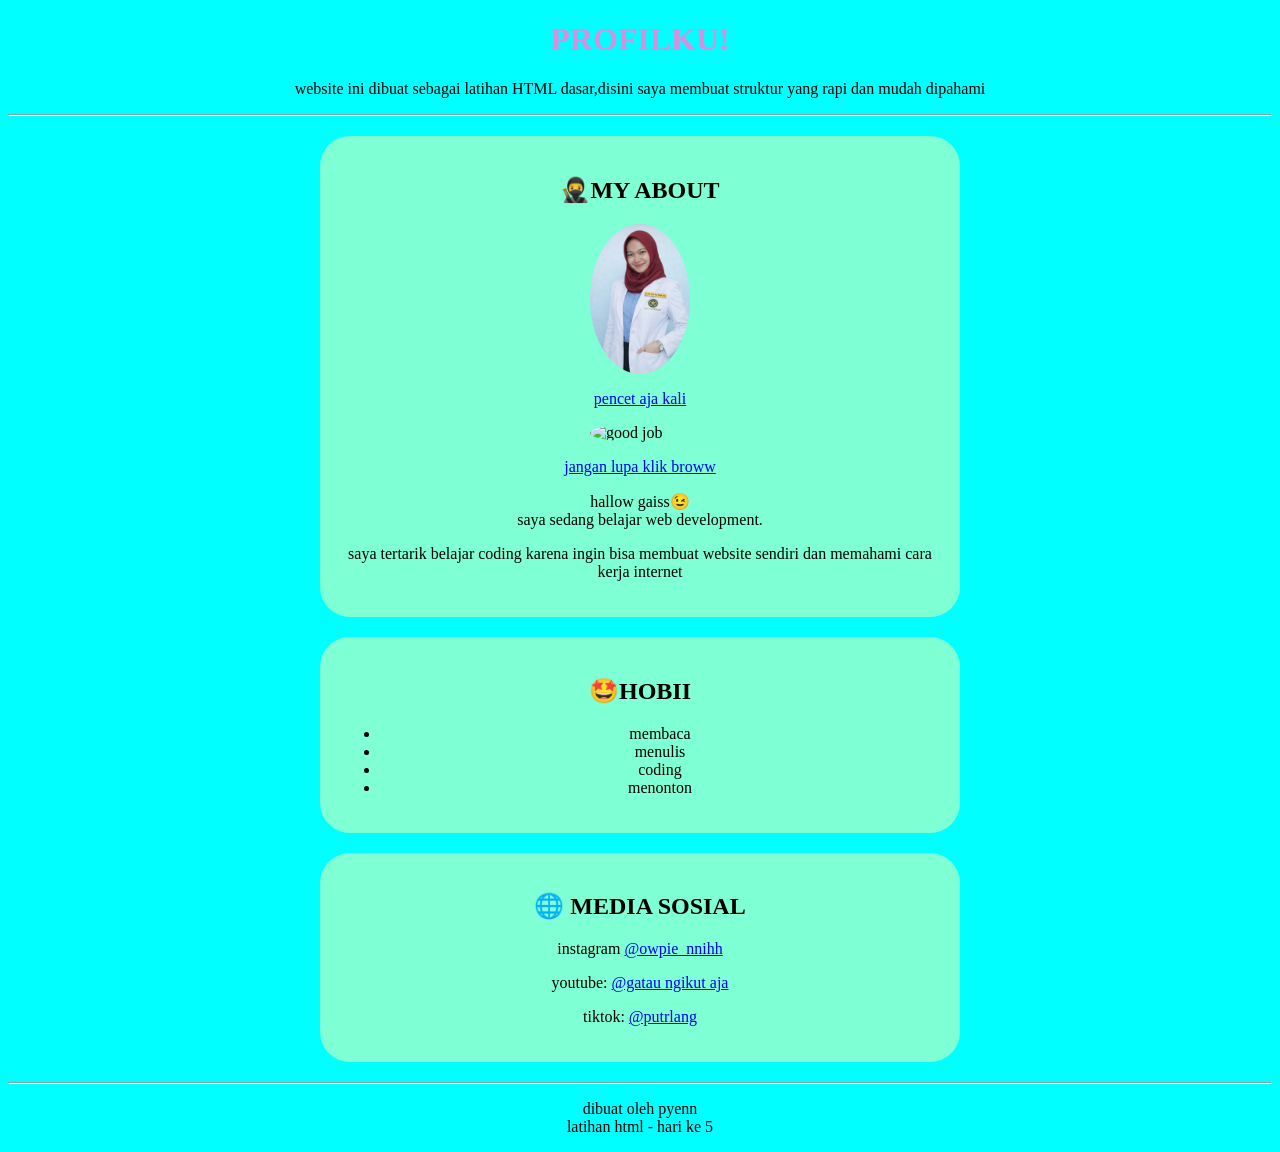
==== index.html @ f18af68f "inisialisasi project di git dan github" ====
<!DOCTYPE html>
<html lang="en">
<head>
    <meta charset="UTF-8">
    <meta name="viewport" content="width=device-width, initial-scale=1.0">
    <title>Document</title>
    <style>

    h1{color: rgb(223, 140, 223); 
    text-align: center;}
     body{
      background-color: aqua;
      font-family: Georgia, 'Times New Roman', Times, serif;
    
    }
     img {
      border-radius: 50%;
      display: block;
      margin: 0 auto 15px;
     }
     section {
      background-color:aquamarine;
      padding: 20px;
      margin: 20px auto;
      border-radius: 30px;
      max-width: 600px;
     }
     footer {
      text-align: center;
     }
     p{ 
      text-align: center;
     }
    
  
     h2 {
      text-align: center;
     }
     ul { text-align: center;}
    
    
    </style>
<body>

  <h1>PROFILKU!</h1> 
  <p>website ini dibuat sebagai latihan HTML dasar,disini saya membuat struktur yang rapi dan mudah dipahami
    <hr>
    <section>
    <h2>🥷MY ABOUT</h2>
    <img src="fotoku.png" alt="fotoku" width="100px">
    <p><a href="fotoku.png">pencet aja kali</a></p>
    <img src="https://ebadrus.my.id/img.png" alt="good job" width="100px">
   <p> <a href="https://ebadrus.my.id/img.png">jangan lupa klik broww </a></p>
    
      <p> hallow gaiss😉<br> saya sedang belajar web development.</p>
    <p>saya tertarik belajar coding karena ingin bisa membuat website sendiri dan memahami cara kerja internet</p>
 </section>

 <section> 
  <h2>🤩HOBII </h2>
  <ul>
    <li> membaca</li>
    <li> menulis</li>
    <li> coding</li>
    <li> menonton</li>
  </ul>
  </section>

  <section>
  <h2>🌐 MEDIA SOSIAL</h2>
<p>instagram
  <a href="instagram.com/owpie_nnihh" target="_blank"> @owpie_nnihh </a></p>
  <p>youtube: <a href="youtube.com/gatauu" target="_blank"> @gatau ngikut aja</a></p>
  <p>tiktok: <a href="tiktok.com/putrlang"target="_blank">@putrlang</a></p>
  </section>

  <hr>
  <footer>
  <p>dibuat oleh pyenn <br>latihan html - hari ke 5</p>
  </footer>
</body>
</html>
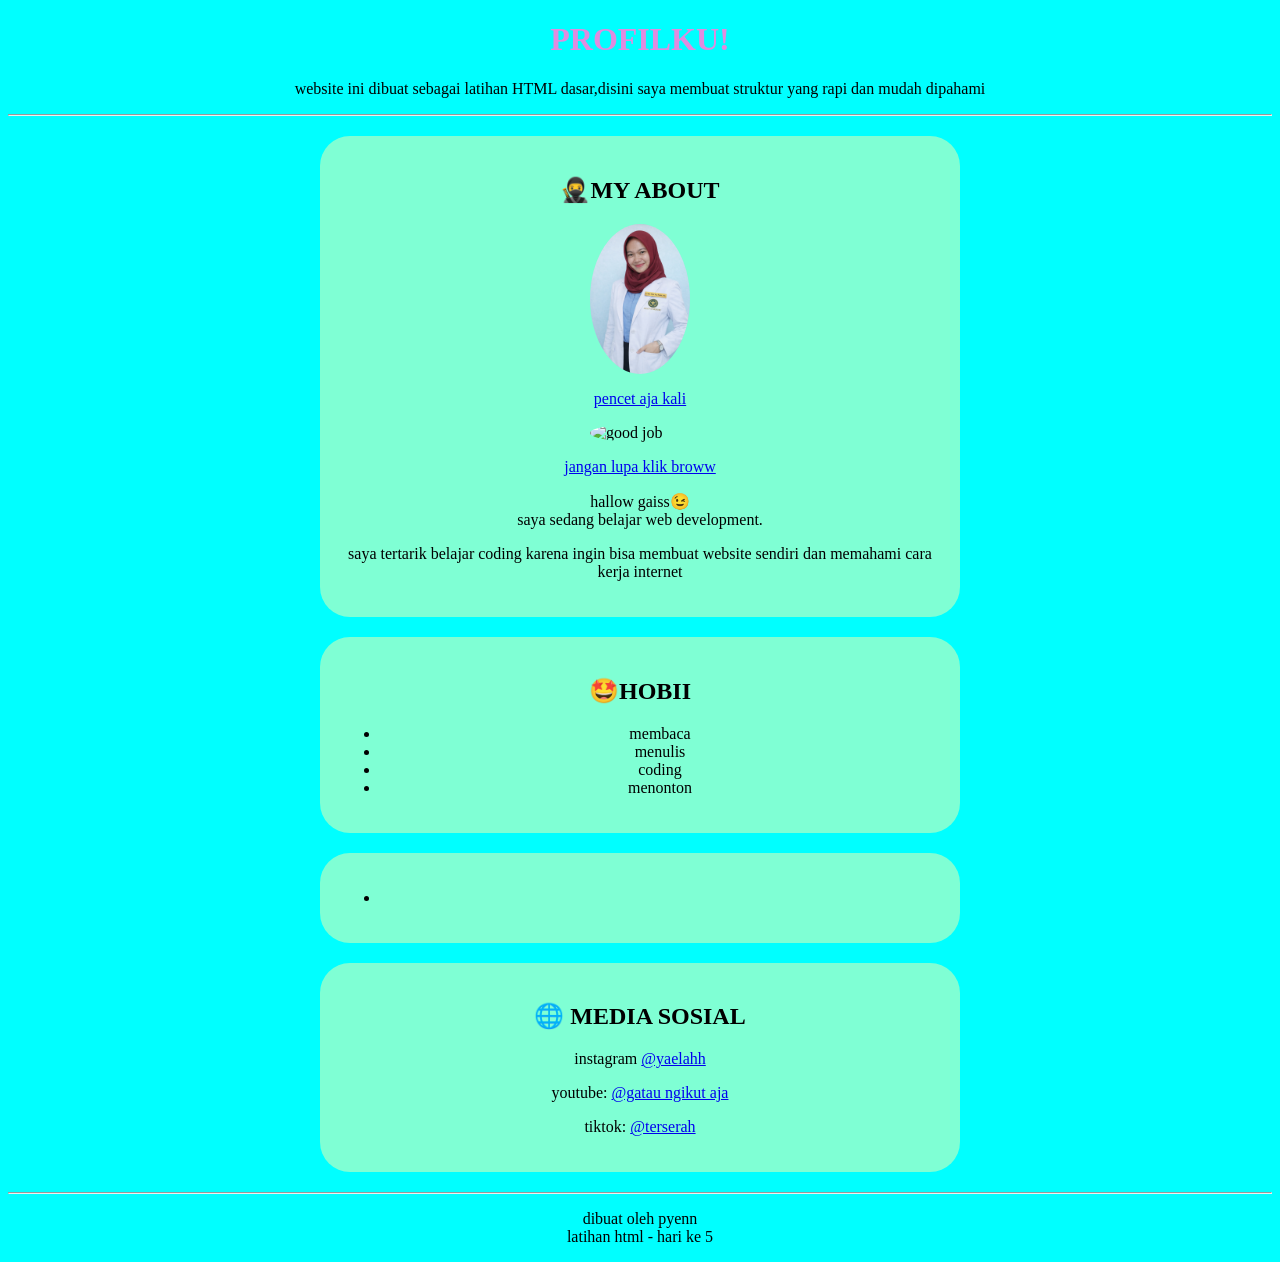
==== commit 9a84d6de: "edit dikit" ====
--- a/index.html
+++ b/index.html
@@ -67,11 +67,18 @@
   </section>
 
   <section>
+    <ul>
+<li><a href="../html_basic_01/index.html"></a></li>
+
+    </ul>
+  </section>
+
+  <section>
   <h2>🌐 MEDIA SOSIAL</h2>
 <p>instagram
-  <a href="instagram.com/owpie_nnihh" target="_blank"> @owpie_nnihh </a></p>
+  <a href="instagram.com/yaelahh" target="_blank"> @yaelahh </a></p>
   <p>youtube: <a href="youtube.com/gatauu" target="_blank"> @gatau ngikut aja</a></p>
-  <p>tiktok: <a href="tiktok.com/putrlang"target="_blank">@putrlang</a></p>
+  <p>tiktok: <a href="tiktok.com/terserah"target="_blank">@terserah</a></p>
   </section>
 
   <hr>
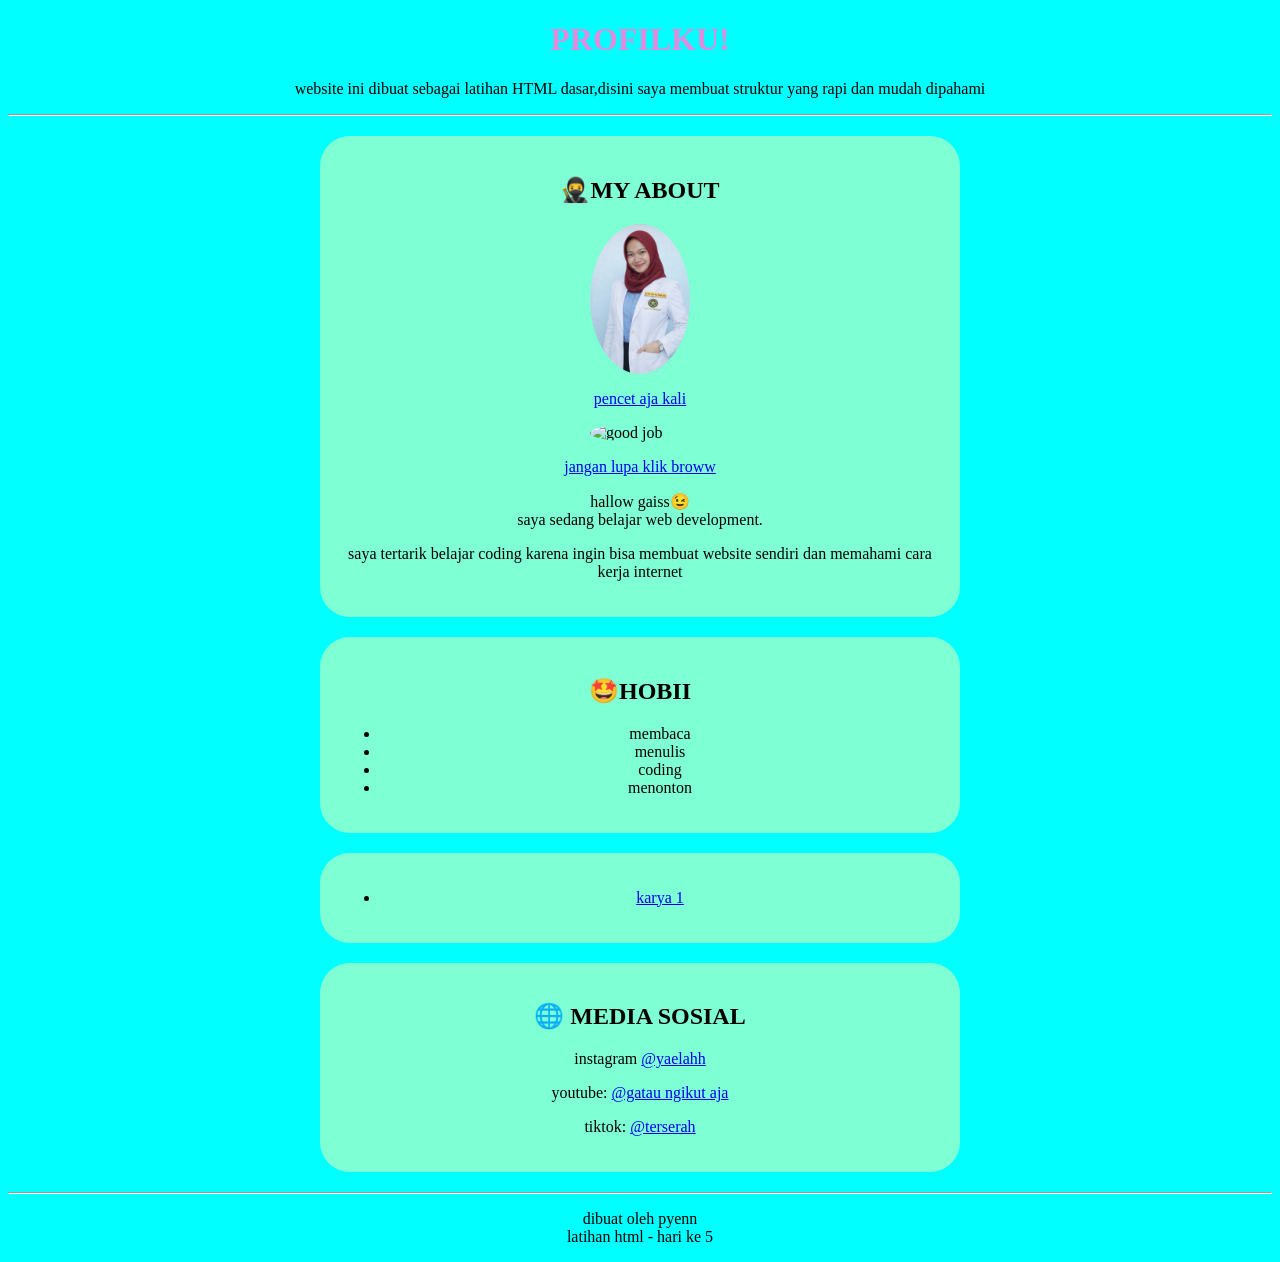
==== commit 1467b92e: "tambah diikit" ====
--- a/index.html
+++ b/index.html
@@ -68,7 +68,7 @@
 
   <section>
     <ul>
-<li><a href="../html_basic_01/index.html"></a></li>
+<li><a href="../html_basic_01/index.html">karya 1</a></li>
 
     </ul>
   </section>
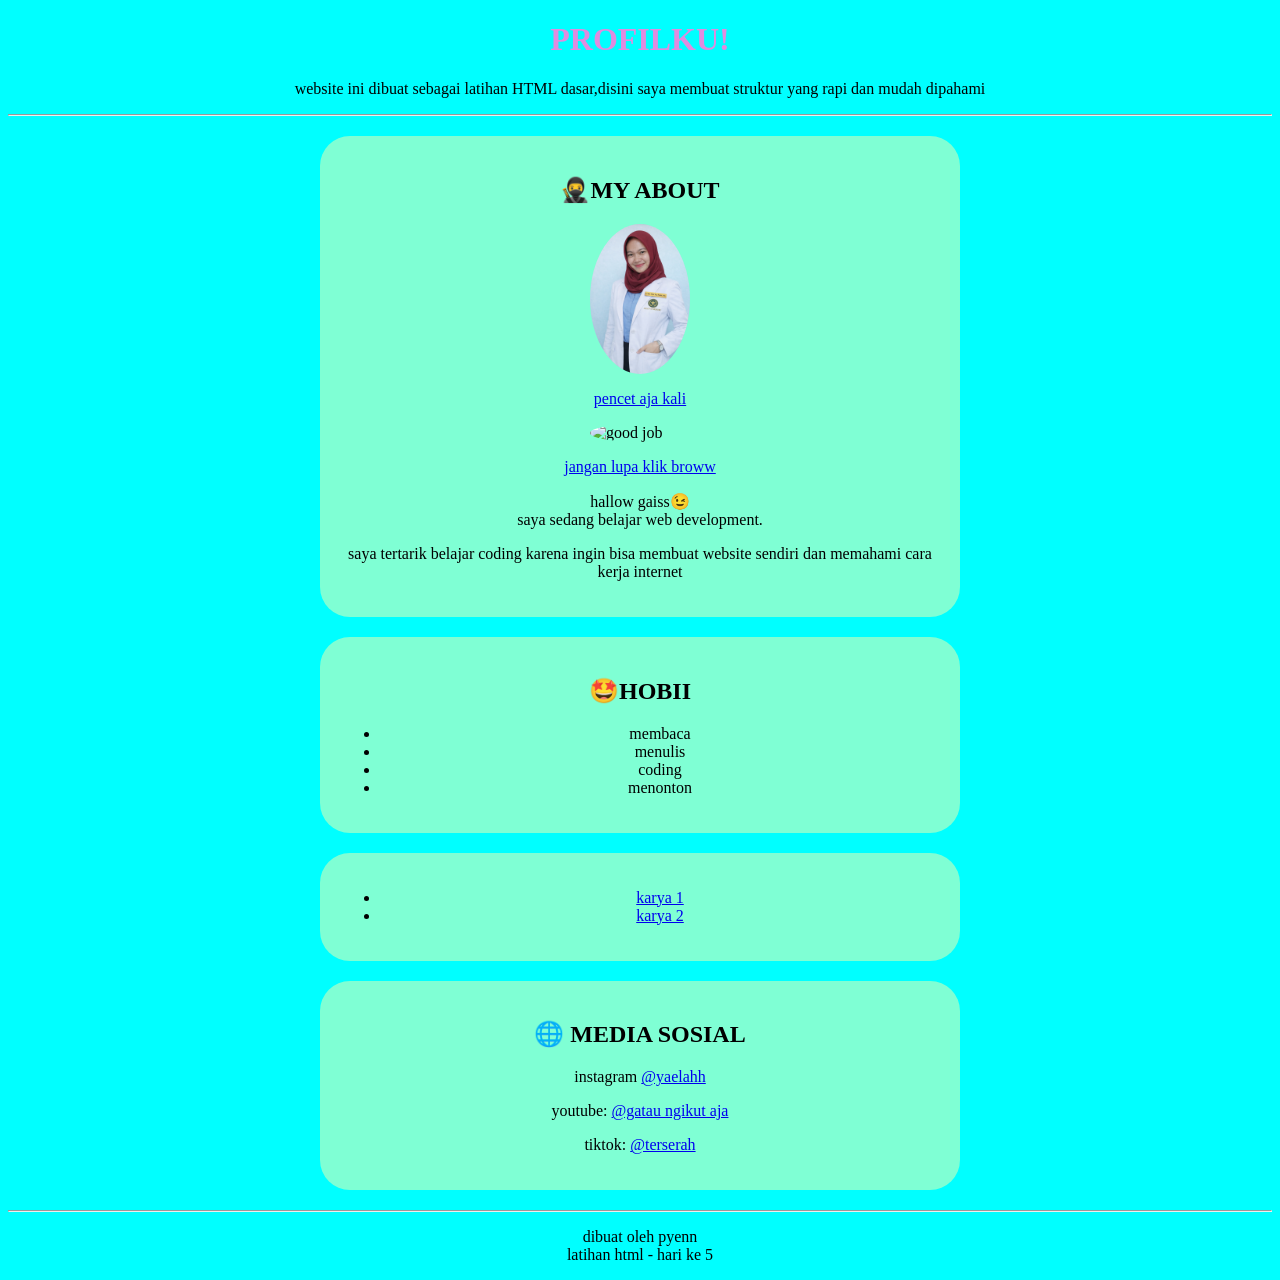
==== commit f70c30db: "tambah karya" ====
--- a/index.html
+++ b/index.html
@@ -69,6 +69,7 @@
   <section>
     <ul>
 <li><a href="../html_basic_01/index.html">karya 1</a></li>
+<li><a href="../html_basic_02/index.html">karya 2</a></li>
 
     </ul>
   </section>
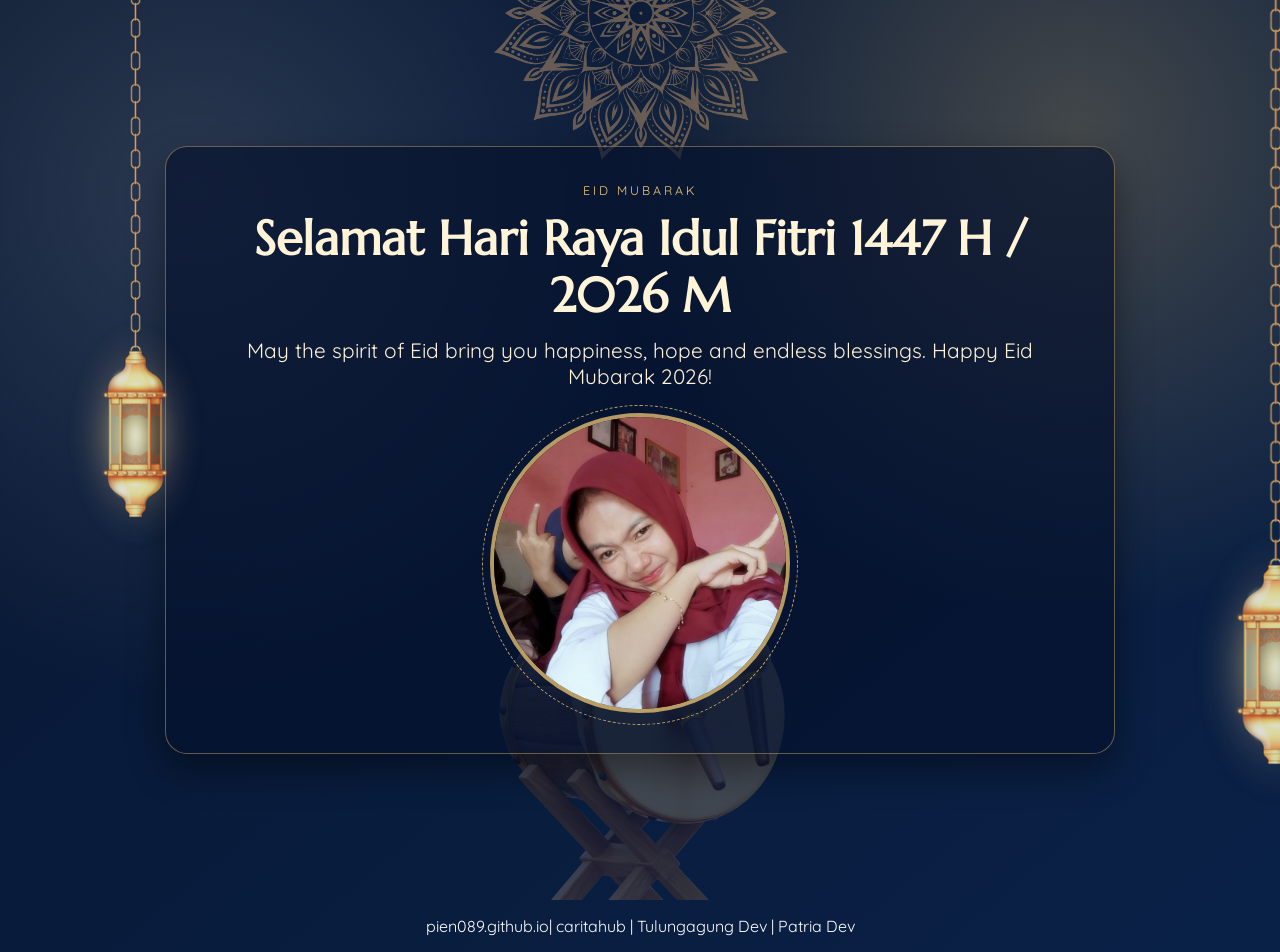
==== commit 22879eb3: "init" ====
--- a/index.html
+++ b/index.html
@@ -1,90 +1,31 @@
 <!DOCTYPE html>
-<html lang="en">
+<html lang="id">
 <head>
-    <meta charset="UTF-8">
-    <meta name="viewport" content="width=device-width, initial-scale=1.0">
-    <title>Document</title>
-    <style>
+  <meta charset="UTF-8" />
+  <meta name="viewport" content="width=device-width, initial-scale=1.0" />
+  <title>Ucapan Idul Fitri 1447H - Variasi 3</title>
+  <link rel="preconnect" href="https://fonts.googleapis.com" />
+  <link rel="preconnect" href="https://fonts.gstatic.com" crossorigin />
+  <link href="https://fonts.googleapis.com/css2?family=Marcellus&family=Quicksand:wght@400;500;700&display=swap" rel="stylesheet" />
+  <link rel="stylesheet" href="style.css" />
+</head>
+<body>
+  <section class="scene">
+    <img class="top-ornament" src="assets/ornament.png" alt="Ornamen atas" />
+    <img class="top-lantern top-lantern-left" src="assets/lentera1.png" alt="Lentera kiri" />
+    <img class="top-lantern top-lantern-right" src="assets/lentera1.png" alt="Lentera kanan" />
+    <img class="bedug" src="assets/bedug.png" alt="Bedug" />
 
-    h1{color: rgb(223, 140, 223); 
-    text-align: center;}
-     body{
-      background-color: aqua;
-      font-family: Georgia, 'Times New Roman', Times, serif;
-    
-    }
-     img {
-      border-radius: 50%;
-      display: block;
-      margin: 0 auto 15px;
-     }
-     section {
-      background-color:aquamarine;
-      padding: 20px;
-      margin: 20px auto;
-      border-radius: 30px;
-      max-width: 600px;
-     }
-     footer {
-      text-align: center;
-     }
-     p{ 
-      text-align: center;
-     }
-    
+    <div class="panel">
+      <span class="headline">Eid Mubarak</span>
+      <h1>Selamat Hari Raya Idul Fitri 1447 H / 2026 M</h1>
+      <p>May the spirit of Eid bring you happiness, hope and endless blessings. Happy Eid Mubarak 2026!</p>
+      <div class="photo-frame">
+        <img src="assets/pien2.jpg" alt="Placeholder foto keluarga" />
+      </div>
+    </div>
+  </section>
   
-     h2 {
-      text-align: center;
-     }
-     ul { text-align: center;}
-    
-    
-    </style>
-<body>
-
-  <h1>PROFILKU!</h1> 
-  <p>website ini dibuat sebagai latihan HTML dasar,disini saya membuat struktur yang rapi dan mudah dipahami
-    <hr>
-    <section>
-    <h2>🥷MY ABOUT</h2>
-    <img src="fotoku.png" alt="fotoku" width="100px">
-    <p><a href="fotoku.png">pencet aja kali</a></p>
-    <img src="https://ebadrus.my.id/img.png" alt="good job" width="100px">
-   <p> <a href="https://ebadrus.my.id/img.png">jangan lupa klik broww </a></p>
-    
-      <p> hallow gaiss😉<br> saya sedang belajar web development.</p>
-    <p>saya tertarik belajar coding karena ingin bisa membuat website sendiri dan memahami cara kerja internet</p>
- </section>
-
- <section> 
-  <h2>🤩HOBII </h2>
-  <ul>
-    <li> membaca</li>
-    <li> menulis</li>
-    <li> coding</li>
-    <li> menonton</li>
-  </ul>
-  </section>
-
-  <section>
-    <ul>
-<li><a href="../html_basic_01/index.html">karya 1</a></li>
-<li><a href="../html_basic_02/index.html">karya 2</a></li>
-
-    </ul>
-  </section>
-
-  <section>
-  <h2>🌐 MEDIA SOSIAL</h2>
-<p>instagram
-  <a href="instagram.com/yaelahh" target="_blank"> @yaelahh </a></p>
-  <p>youtube: <a href="youtube.com/gatauu" target="_blank"> @gatau ngikut aja</a></p>
-  <p>tiktok: <a href="tiktok.com/terserah"target="_blank">@terserah</a></p>
-  </section>
-
-  <hr>
-  <footer>
-  <p>dibuat oleh pyenn <br>latihan html - hari ke 5</p>
-  </footer>
+  <footer style="text-align: center; color: white; padding: 16px 0;"  >pien089.github.io| caritahub  | Tulungagung Dev | Patria Dev </footer>
 </body>
-</html>+</html>
--- a/style.css
+++ b/style.css
@@ -0,0 +1,169 @@
+:root {
+  --night: #071630;
+  --night-2: #0a2147;
+  --gold: #f0c974;
+  --light: #fff4d8;
+}
+
+* {
+  box-sizing: border-box;
+  margin: 0;
+  padding: 0;
+}
+
+body {
+  min-height: 100vh;
+  font-family: "Quicksand", sans-serif;
+  color: var(--light);
+  background:
+    radial-gradient(circle at 15% 20%, rgba(255, 255, 255, 0.14), transparent 38%),
+    radial-gradient(circle at 84% 14%, rgba(240, 201, 116, 0.25), transparent 36%),
+    linear-gradient(140deg, var(--night), var(--night-2));
+}
+
+.scene {
+  min-height: 100vh;
+  padding: 1.2rem;
+  display: grid;
+  place-items: center;
+  position: relative;
+  overflow: hidden;
+}
+
+.top-ornament {
+  position: absolute;
+  top: 1.2rem;
+  left: 50%;
+  top: -15%;
+  width: clamp(190px, 67vw, 300px);
+  opacity: 0.38;
+  transform: translateX(-50%);
+  pointer-events: none;
+  animation: ornament-spin 16s ease-in-out infinite;
+}
+
+.top-lantern {
+  position: absolute;
+  top: -6%;
+  opacity: 0.86;
+  pointer-events: none;
+  animation: sway 4.2s ease-in-out infinite;
+  z-index: 2;
+}
+
+.top-lantern-left {
+  left: 5%;
+  top: -30%;
+  width: clamp(90px, 12vw, 150px);
+}
+
+.top-lantern-right {
+  right: -7%;
+  top: -20%;
+  animation-delay: 1.1s;
+  width: clamp(120px, 32vw, 180px);
+}
+
+.bedug {
+  position: absolute;
+  width: clamp(160px, 24vw, 290px);
+  left: 50%;
+  bottom: clamp(-34px, -2.8vw, -8px);
+  opacity: 0.28;
+  transform: translateX(-50%);
+  animation: drift-center 4.5s ease-in-out infinite;
+}
+
+.panel {
+  width: min(950px, 100%);
+  display: grid;
+  gap: 0.75rem;
+  text-align: center;
+  background: rgba(5, 18, 45, 0.66);
+  border: 1px solid rgba(240, 201, 116, 0.4);
+  border-radius: 22px;
+  padding: clamp(1rem, 3.5vw, 2.2rem);
+  box-shadow: 0 16px 36px rgba(0, 0, 0, 0.4);
+  animation: fade-up 1s ease both;
+}
+
+.headline {
+  color: var(--gold);
+  text-transform: uppercase;
+  letter-spacing: 0.24em;
+  font-size: 0.78rem;
+}
+
+h1 {
+  font-family: "Marcellus", serif;
+  font-size: clamp(1.9rem, 4.2vw, 3rem);
+  line-height: 1.2;
+}
+
+p {
+  font-size: clamp(1rem, 2.2vw, 1.3rem);
+}
+
+.photo-frame {
+  width: min(300px, 85%);
+  margin: 0.8rem auto 0;
+  position: relative;
+}
+
+.photo-frame::before {
+  content: "";
+  position: absolute;
+  inset: -8px;
+  border: 1px dashed rgba(240, 201, 116, 0.8);
+  border-radius: 50%;
+  animation: spin 18s linear infinite;
+}
+
+.photo-frame img {
+  width: 100%;
+  aspect-ratio: 1 / 1;
+  border-radius: 50%;
+  object-fit: cover;
+  border: 4px solid rgba(240, 201, 116, 0.75);
+}
+
+@keyframes fade-up {
+  from { opacity: 0; transform: translateY(20px); }
+  to { opacity: 1; transform: translateY(0); }
+}
+
+@keyframes drift {
+  0%,
+  100% { transform: translateY(0); }
+  50% { transform: translateY(-14px); }
+}
+
+@keyframes drift-center {
+  0%,
+  100% { transform: translateX(-50%) translateY(0); }
+  50% { transform: translateX(-50%) translateY(-14px); }
+}
+
+@keyframes spin {
+  from { transform: rotate(0deg); }
+  to { transform: rotate(360deg); }
+}
+
+@keyframes ornament-spin {
+  0% { transform: translateX(-50%) rotate(0deg) scale(1); }
+  50% { transform: translateX(-50%) rotate(180deg) scale(1.04); }
+  100% { transform: translateX(-50%) rotate(360deg) scale(1); }
+}
+
+@keyframes sway {
+  0%,
+  100% { transform: translateY(0) rotate(0deg); }
+  50% { transform: translateY(10px) rotate(3deg); }
+}
+
+@media (max-width: 560px) {
+  .top-ornament { opacity: 0.28; }
+  .top-lantern { opacity: 0.55; }
+  .bedug { opacity: 0.18; }
+  .panel { border-radius: 18px; }
+}
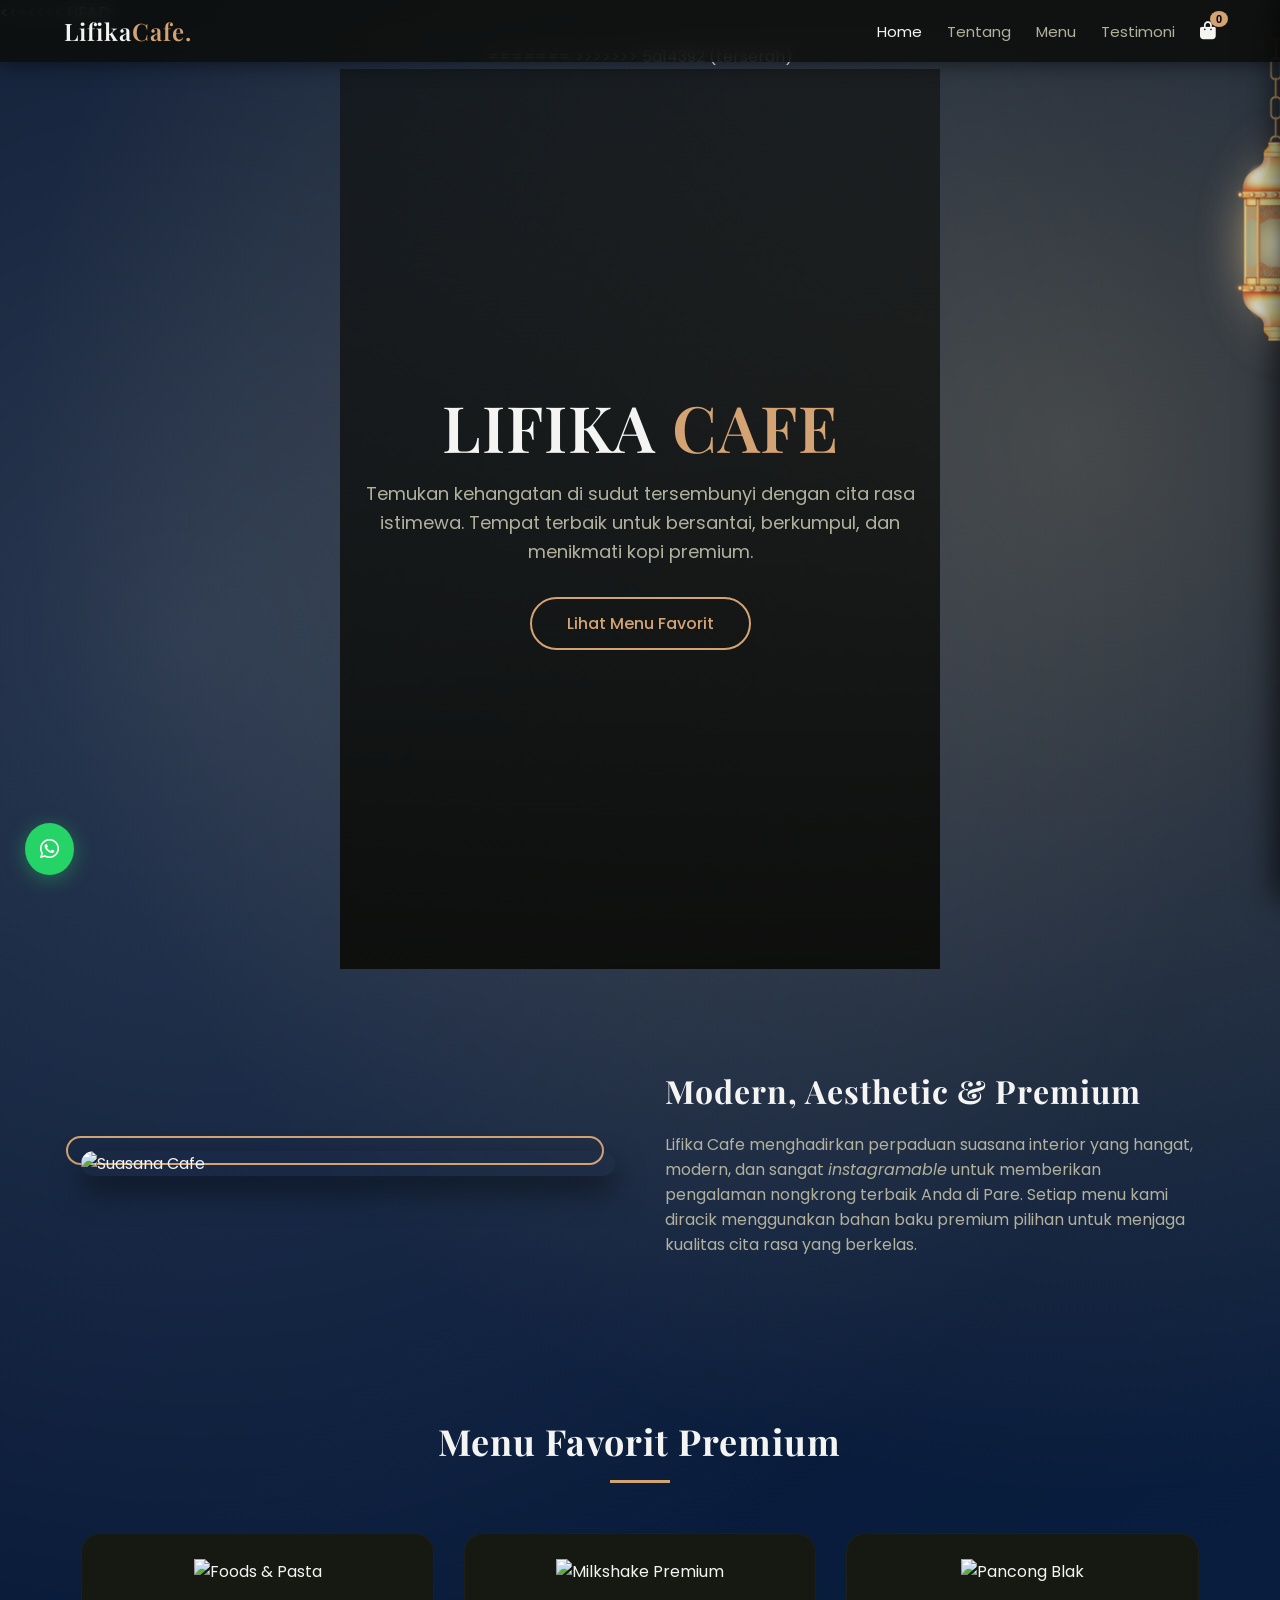
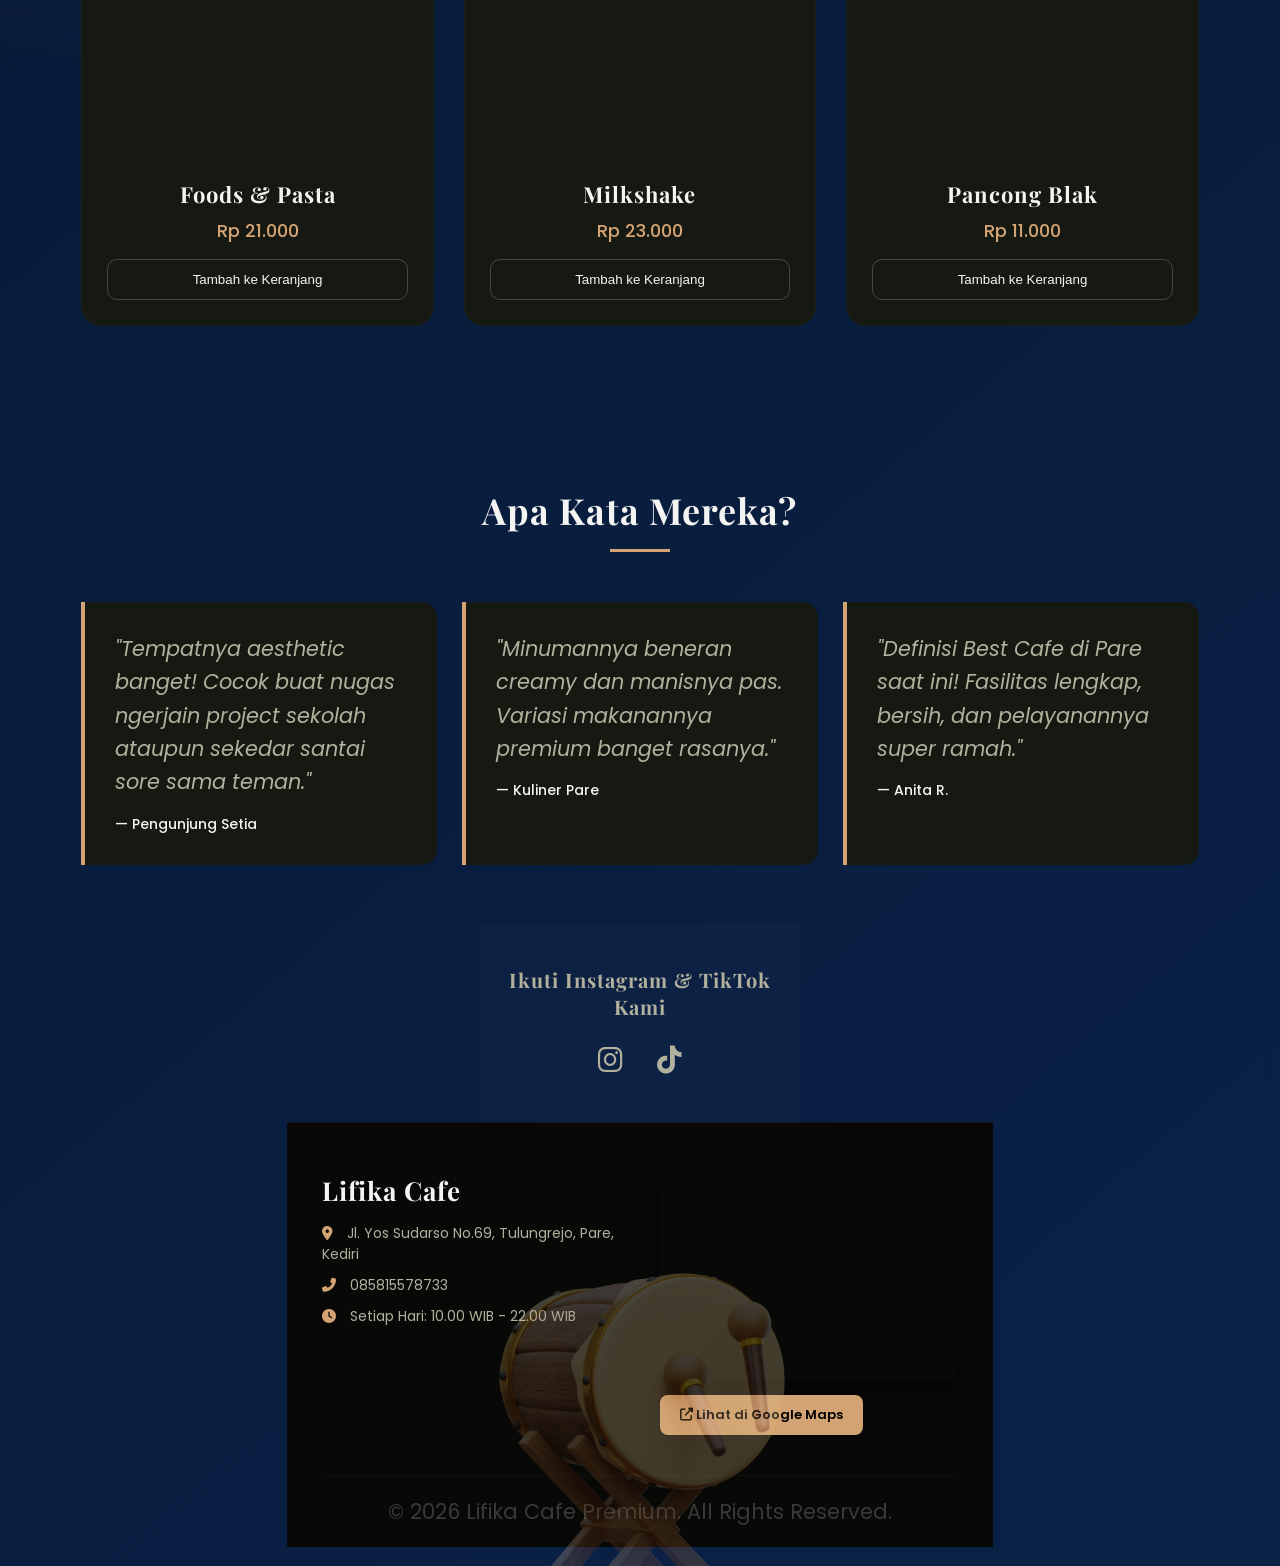
==== commit 2bcd276b: "terserah" ====
--- a/index.html
+++ b/index.html
@@ -1,6 +1,21 @@
 <!DOCTYPE html>
 <html lang="id">
 <head>
+<<<<<<< HEAD
+   <meta name="description" content="selamat hari raya">
+  <!-- Open Graph (untuk WhatsApp, Facebook, dll) -->
+  <meta property="og:title" content="HARI RAYA 1447H">
+  <meta property="og:description" content="MINAL AIDIN WAL FAIZINNNNNN.">
+  <meta property="og:image" content="https://rositavien.github.io/vien.jpg">
+  <meta property="og:url" content="https://rositavien.github.io/">
+  <meta property="og:type" content="website">
+
+  <!-- Twitter Card (opsional tapi bagus) -->
+  <meta name="twitter:card" content="summary_large_image">
+  <meta name="twitter:title" content="Judul Website Kamu">
+  <meta name="twitter:description" content="Sedikit kata atau deskripsi website kamu.">
+  <meta name="twitter:image" content="https://domainkamu.com/gambar-preview.jpg">
+</head>
   <meta charset="UTF-8" />
   <meta name="viewport" content="width=device-width, initial-scale=1.0" />
   <title>Ucapan Idul Fitri 1447H - Variasi 3</title>
@@ -15,17 +30,813 @@
     <img class="top-lantern top-lantern-left" src="assets/lentera1.png" alt="Lentera kiri" />
     <img class="top-lantern top-lantern-right" src="assets/lentera1.png" alt="Lentera kanan" />
     <img class="bedug" src="assets/bedug.png" alt="Bedug" />
-
-    <div class="panel">
-      <span class="headline">Eid Mubarak</span>
-      <h1>Selamat Hari Raya Idul Fitri 1447 H / 2026 M</h1>
-      <p>May the spirit of Eid bring you happiness, hope and endless blessings. Happy Eid Mubarak 2026!</p>
-      <div class="photo-frame">
-        <img src="assets/pien2.jpg" alt="Placeholder foto keluarga" />
-      </div>
+=======
+    <meta charset="UTF-8">
+    <meta name="viewport" content="width=device-width, initial-scale=1.0">
+    <title>Lifika Cafe Premium & Ultimate</title>
+    
+    <!-- Fonts & Icons -->
+    <link href="https://fonts.googleapis.com/css2?family=Playfair+Display:ital,wght@0,600;1,400&family=Poppins:wght@300;400;500;600&display=swap" rel="stylesheet">
+    <link rel="stylesheet" href="https://cdnjs.cloudflare.com/ajax/libs/font-awesome/6.5.0/css/all.min.css">
+>>>>>>> 5a14392 (terserah)
+
+    <style>
+        /* --- RESET & VARIABLES --- */
+        * {
+            margin: 0;
+            padding: 0;
+            box-sizing: border-box;
+            scroll-behavior: smooth;
+        }
+        :root {
+            --bg-dark: #0c0d0a;
+            --bg-card: #161911;
+            --primary-gold: #d4a373;
+            --primary-olive: #656627;
+            --text-light: #f4f4f2;
+            --text-muted: #b1b19e;
+            --accent-green: #25D366;
+        }
+
+        body {
+            font-family: 'Poppins', sans-serif;
+            background-color: var(--bg-dark);
+            color: var(--text-light);
+            overflow-x: hidden;
+        }
+
+        h1, h2, h3, .brand-logo {
+            font-family: 'Playfair Display', serif;
+            letter-spacing: 1px;
+        }
+
+        .container {
+            width: 90%;
+            max-width: 1200px;
+            margin: auto;
+        }
+
+        /* --- NAVBAR --- */
+        header {
+            position: fixed;
+            top: 0;
+            left: 0;
+            width: 100%;
+            background: rgba(12, 13, 10, 0.85);
+            backdrop-filter: blur(10px);
+            z-index: 100;
+            box-shadow: 0 2px 20px rgba(0,0,0,0.5);
+        }
+        
+        nav {
+            display: flex;
+            justify-content: space-between;
+            align-items: center;
+            padding: 15px 0;
+        }
+
+        .brand-logo {
+            color: var(--text-light);
+            font-size: 24px;
+            font-weight: 600;
+        }
+        .brand-logo span {
+            color: var(--primary-gold);
+        }
+
+        .nav-links {
+            display: flex;
+            align-items: center;
+        }
+
+        nav a {
+            color: var(--text-muted);
+            text-decoration: none;
+            margin-left: 25px;
+            font-weight: 400;
+            font-size: 15px;
+            transition: 0.3s;
+            position: relative;
+        }
+
+        nav a:hover, nav a.active {
+            color: var(--text-light);
+        }
+
+        nav a::after {
+            content: "";
+            position: absolute;
+            width: 0;
+            height: 2px;
+            background: var(--primary-gold);
+            left: 0;
+            bottom: -5px;
+            transition: 0.3s;
+        }
+        nav a:hover::after { width: 100%; }
+
+        .cart-trigger {
+            background: none;
+            border: none;
+            color: var(--text-light);
+            font-size: 18px;
+            margin-left: 25px;
+            cursor: pointer;
+            position: relative;
+            transition: 0.3s;
+        }
+        .cart-trigger:hover { color: var(--primary-gold); }
+        .cart-count {
+            position: absolute;
+            top: -10px;
+            right: -12px;
+            background: var(--primary-gold);
+            color: #000;
+            font-size: 11px;
+            font-weight: bold;
+            padding: 2px 6px;
+            border-radius: 50%;
+        }
+
+        /* --- HERO SECTION --- */
+        .hero {
+            height: 100vh;
+            position: relative;
+            display: flex;
+            align-items: center;
+            justify-content: center;
+            text-align: center;
+            padding-top: 60px;
+        }
+        .bg-video {
+            position: absolute;
+            top: 0; left: 0;
+            width: 100%; height: 100%;
+            object-fit: cover;
+            z-index: -2;
+        }
+        .overlay {
+            position: absolute;
+            top: 0; left: 0;
+            width: 100%; height: 100%;
+            background: linear-gradient(to bottom, rgba(12,13,10,0.6), rgba(12,13,10,0.95));
+            z-index: -1;
+        }
+        .hero-content h1 {
+            font-size: 64px;
+            font-weight: 600;
+            margin-bottom: 15px;
+            color: var(--text-light);
+            animation: fadeUp 1s ease forwards;
+        }
+        .hero-content h1 span { color: var(--primary-gold); }
+        .hero-content p {
+            font-size: 18px;
+            color: var(--text-muted);
+            max-width: 600px;
+            margin: 0 auto 30px auto;
+            line-height: 1.6;
+            animation: fadeUp 1.2s ease forwards;
+        }
+        .btn-explore {
+            display: inline-block;
+            padding: 12px 35px;
+            background: transparent;
+            border: 2px solid var(--primary-gold);
+            color: var(--primary-gold);
+            text-decoration: none;
+            border-radius: 30px;
+            font-weight: 500;
+            transition: 0.4s;
+            animation: fadeUp 1.4s ease forwards;
+        }
+        .btn-explore:hover {
+            background: var(--primary-gold);
+            color: #000;
+            box-shadow: 0 0 20px rgba(212,163,115,0.4);
+        }
+
+        @keyframes fadeUp {
+            from { opacity: 0; transform: translateY(40px); } 
+            to { opacity: 1; transform: translateY(0); } 
+        }
+
+        /* --- SECTION BASE --- */
+        section { padding: 100px 0 60px 0; }
+        .section-title {
+            text-align: center;
+            font-size: 36px;
+            margin-bottom: 50px;
+            position: relative;
+        }
+        .section-title::after {
+            content: "";
+            display: block;
+            width: 60px; height: 3px;
+            background: var(--primary-gold);
+            margin: 15px auto 0 auto;
+        }
+
+        /* --- ABOUT --- */
+        .about-wrapper {
+            display: grid;
+            grid-template-columns: 1fr 1fr;
+            gap: 50px;
+            align-items: center;
+        }
+        .about-img-container {
+            position: relative;
+        }
+        .about-img-container img {
+            width: 100%;
+            border-radius: 15px;
+            box-shadow: 0 15px 30px rgba(0,0,0,0.5);
+            display: block;
+        }
+        .about-img-container::before {
+            content: "";
+            position: absolute;
+            top: -15px; left: -15px;
+            width: 100%; height: 100%;
+            border: 2px solid var(--primary-gold);
+            border-radius: 15px;
+            z-index: -1;
+        }
+        .about-text h2 {
+            font-size: 32px;
+            margin-bottom: 20px;
+            color: var(--text-light);
+        }
+        .about-text p {
+            color: var(--text-muted);
+            line-net: 1.8;
+            font-size: 16px;
+        }
+
+        /* --- MENU SECTION --- */
+        .menu-grid {
+            display: grid;
+            grid-template-columns: repeat(auto-fit, minmax(280px, 1fr));
+            gap: 30px;
+        }
+        .card {
+            background: var(--bg-card);
+            border: 1px solid rgba(255,255,255,0.03);
+            padding: 25px;
+            border-radius: 20px;
+            text-align: center;
+            transition: 0.4s ease;
+            position: relative;
+            overflow: hidden;
+        }
+        .card:hover {
+            transform: translateY(-10px);
+            border-color: rgba(212,163,115,0.3);
+            box-shadow: 0 15px 35px rgba(0,0,0,0.6);
+        }
+        .card-img-box {
+            width: 100%;
+            height: 200px;
+            overflow: hidden;
+            border-radius: 12px;
+            margin-bottom: 20px;
+        }
+        .card img {
+            width: 100%;
+            height: 100%;
+            object-fit: cover;
+            transition: 0.5s;
+        }
+        .card:hover img {
+            transform: scale(1.1);
+        }
+        .card h3 {
+            font-size: 22px;
+            margin-bottom: 8px;
+            color: var(--text-light);
+        }
+        .price {
+            color: var(--primary-gold);
+            font-size: 18px;
+            font-weight: 500;
+            margin-bottom: 15px;
+        }
+        .card button {
+            width: 100%;
+            padding: 12px;
+            background: transparent;
+            color: var(--text-light);
+            border: 1px solid rgba(255,255,255,0.2);
+            border-radius: 10px;
+            font-weight: 500;
+            cursor: pointer;
+            transition: 0.3s;
+        }
+        .card button:hover {
+            background: var(--primary-gold);
+            color: #000;
+            border-color: var(--primary-gold);
+            font-weight: 600;
+        }
+
+        /* --- SHOPPING CART SIDEBAR --- */
+        .cart-sidebar {
+            position: fixed;
+            right: -350px;
+            top: 0;
+            width: 350px;
+            height: 100%;
+            background: #11130e;
+            box-shadow: -5px 0 30px rgba(0,0,0,0.7);
+            padding: 30px 25px;
+            overflow-y: auto;
+            z-index: 200;
+            transition: 0.4s cubic-bezier(0.16, 1, 0.3, 1);
+            display: flex;
+            flex-direction: column;
+        }
+        .cart-sidebar.open { right: 0; }
+        
+        .cart-header {
+            display: flex;
+            justify-content: space-between;
+            align-items: center;
+            margin-bottom: 25px;
+            border-bottom: 1px solid rgba(255,255,255,0.05);
+            padding-bottom: 15px;
+        }
+        .close-cart {
+            background: none;
+            border: none;
+            color: var(--text-muted);
+            font-size: 20px;
+            cursor: pointer;
+        }
+        .close-cart:hover { color: var(--text-light); }
+
+        #cart-list {
+            flex-grow: 1;
+            margin-bottom: 20px;
+        }
+        .cart-item {
+            display: flex;
+            justify-content: space-between;
+            align-items: center;
+            background: rgba(255,255,255,0.02);
+            padding: 12px;
+            border-radius: 8px;
+            margin-bottom: 10px;
+            font-size: 14px;
+        }
+        .cart-item-details { display: flex; flex-direction: column; }
+        .cart-item-price { color: var(--primary-gold); font-size: 13px; margin-top: 3px; }
+        
+        .cart-total-box {
+            padding: 15px 0;
+            border-top: 1px solid rgba(255,255,255,0.05);
+            margin-bottom: 20px;
+            font-size: 18px;
+            display: flex;
+            justify-content: space-between;
+            font-weight: 500;
+        }
+        .cart-total-box span:last-child { color: var(--primary-gold); font-weight: 600; }
+
+        /* Checkout Form */
+        .checkout-form h4 {
+            font-size: 16px;
+            margin-bottom: 15px;
+            color: var(--text-light);
+        }
+        .checkout-form input, .checkout-form textarea, .checkout-form select {
+            width: 100%;
+            padding: 12px;
+            margin-bottom: 12px;
+            background: #1c1f17;
+            border: 1px solid rgba(255,255,255,0.05);
+            border-radius: 8px;
+            color: #fff;
+            font-family: 'Poppins', sans-serif;
+            font-size: 13px;
+        }
+        .checkout-form input:focus, .checkout-form textarea:focus, .checkout-form select:focus {
+            outline: none;
+            border-color: var(--primary-gold);
+        }
+        .checkout-form button {
+            width: 100%;
+            padding: 14px;
+            background: var(--accent-green);
+            border: none;
+            border-radius: 8px;
+            color: white;
+            font-weight: 600;
+            cursor: pointer;
+            transition: 0.3s;
+            font-size: 14px;
+        }
+        .checkout-form button:hover {
+            background: #1ebd57;
+            box-shadow: 0 5px 15px rgba(37,211,102,0.3);
+        }
+
+        /* --- TESTIMONI --- */
+        .testi-grid {
+            display: grid;
+            grid-template-columns: repeat(auto-fit, minmax(300px, 1fr));
+            gap: 25px;
+        }
+        .testi-card {
+            background: var(--bg-card);
+            border-left: 4px solid var(--primary-gold);
+            padding: 30px;
+            border-radius: 0 15px 15px 0;
+            position: relative;
+        }
+        .testi-card p {
+            font-style: italic;
+            color: var(--text-muted);
+            line-height: 1.6;
+            margin-bottom: 15px;
+        }
+        .testi-card h4 {
+            color: var(--text-light);
+            font-size: 14px;
+            font-weight: 500;
+        }
+
+        /* --- SOCIAL MEDIA --- */
+        .social-section {
+            text-align: center;
+            padding: 40px 0;
+            background: rgba(255,255,255,0.01);
+            border-top: 1px solid rgba(255,255,255,0.02);
+        }
+        .social-section h3 { margin-bottom: 20px; font-size: 20px; color: var(--text-muted); }
+        .social-icons a {
+            color: var(--text-muted);
+            font-size: 28px;
+            margin: 0 15px;
+            transition: 0.3s;
+            display: inline-block;
+        }
+        .social-icons a:hover {
+            color: var(--primary-gold);
+            transform: scale(1.2);
+        }
+
+        /* --- FLOATING WA BUTTON --- */
+        .wa-btn {
+            position: fixed;
+            bottom: 25px;
+            left: 25px;
+            background: var(--accent-green);
+            padding: 15px;
+            border-radius: 50%;
+            color: white;
+            font-size: 22px;
+            box-shadow: 0 4px 20px rgba(37,211,102,0.4);
+            z-index: 99;
+            transition: 0.3s;
+            display: flex;
+            align-items: center;
+            justify-content: center;
+            text-decoration: none;
+        }
+        .wa-btn:hover { transform: scale(1.1); }
+
+        /* --- FOOTER --- */
+        footer {
+            background: #080907;
+            padding: 50px 0 20px 0;
+            border-top: 1px solid rgba(255,255,255,0.05);
+        }
+        .footer-content {
+            display: grid;
+            grid-template-columns: 1fr 1fr;
+            gap: 40px;
+            margin-bottom: 40px;
+        }
+        .footer-info h3 { font-size: 26px; margin-bottom: 15px; color: var(--text-light); }
+        .footer-info p { color: var(--text-muted); margin-bottom: 10px; font-size: 14px; }
+        .footer-info i { color: var(--primary-gold); margin-right: 10px; }
+        
+        .map-box {
+            overflow: hidden;
+            border-radius: 12px;
+            box-shadow: 0 10px 20px rgba(0,0,0,0.5);
+        }
+        .btn-map {
+            display: inline-block;
+            margin-top: 15px;
+            padding: 10px 20px;
+            background: var(--primary-gold);
+            color: #000;
+            font-weight: 600;
+            border-radius: 8px;
+            text-decoration: none;
+            font-size: 13px;
+            transition: 0.3s;
+        }
+        .btn-map:hover { background: #bfa05d; }
+
+        .footer-bottom {
+            text-align: center;
+            padding-top: 20px;
+            border-top: 1px solid rgba(255,255,255,0.03);
+            color: rgba(255,255,255,0.2);
+            font-size: 13px;
+        }
+
+        /* --- RESPONSIVE TIMELINE --- */
+        @media(max-width: 992px) {
+            .about-wrapper { grid-template-columns: 1fr; gap: 30px; }
+            .footer-content { grid-template-columns: 1fr; }
+        }
+        @media(max-width: 768px) {
+            .hero-content h1 { font-size: 42px; }
+            .cart-sidebar { width: 100%; right: -100%; }
+        }
+    </style>
+</head>
+
+<body>
+
+    <!-- NAVBAR HEADER -->
+    <header>
+        <div class="container">
+            <nav>
+                <div class="brand-logo">Lifika<span>Cafe.</span></div>
+                <div class="nav-links">
+                    <a href="#" class="active">Home</a>
+                    <a href="#about">Tentang</a>
+                    <a href="#menu">Menu</a>
+                    <a href="#testi">Testimoni</a>
+                    <button class="cart-trigger" onclick="toggleCart()">
+                        <i class="fas fa-shopping-bag"></i>
+                        <span class="cart-count" id="cart-badge">0</span>
+                    </button>
+                </div>
+            </nav>
+        </div>
+    </header>
+
+    <!-- HERO SECTION -->
+    <section class="hero">
+        <video autoplay muted loop class="bg-video">
+            <source src="cafe.mp4" type="video/mp4">
+        </video>
+        <div class="overlay"></div>
+        <div class="hero-content">
+            <h1>LIFIKA <span>CAFE</span></h1>
+            <p>Temukan kehangatan di sudut tersembunyi dengan cita rasa istimewa. Tempat terbaik untuk bersantai, berkumpul, dan menikmati kopi premium.</p>
+            <a href="#menu" class="btn-explore">Lihat Menu Favorit</a>
+        </div>
+    </section>
+
+    <div class="container">
+        
+        <!-- ABOUT SECTION -->
+        <section id="about">
+            <div class="about-wrapper">
+                <div class="about-img-container">
+                    <!-- Note: Ganti path gambar lokal ini jika di-deploy online -->
+                    <img src="C:\Users\SRMA24KDR023\PROJECTS\cafee/images (1).jpg" alt="Suasana Cafe">
+                </div>
+                <div class="about-text">
+                    <h2>Modern, Aesthetic & Premium</h2>
+                    <p>Lifika Cafe menghadirkan perpaduan suasana interior yang hangat, modern, dan sangat <em>instagramable</em> untuk memberikan pengalaman nongkrong terbaik Anda di Pare. Setiap menu kami diracik menggunakan bahan baku premium pilihan untuk menjaga kualitas cita rasa yang berkelas.</p>
+                </div>
+            </div>
+        </section>
+
+        <!-- MENU FAVORIT SECTION -->
+        <section id="menu">
+            <h2 class="section-title">Menu Favorit Premium</h2>
+            <div class="menu-grid">
+                <!-- Card 1 -->
+                <div class="card">
+                    <div class="card-img-box">
+                        <img src="C:\Users\SRMA24KDR023\PROJECTS\cafee/menu mkn.webp" alt="Foods & Pasta">
+                    </div>
+                    <h3>Foods & Pasta</h3>
+                    <p class="price">Rp 21.000</p>
+                    <button onclick="addToCart('Foods & Pasta', 21000)">Tambah ke Keranjang</button>
+                </div>
+                <!-- Card 2 -->
+                <div class="card">
+                    <div class="card-img-box">
+                        <img src="C:\Users\SRMA24KDR023\PROJECTS\cafee/milk.webp" alt="Milkshake Premium">
+                    </div>
+                    <h3>Milkshake</h3>
+                    <p class="price">Rp 23.000</p>
+                    <button onclick="addToCart('Milkshake', 23000)">Tambah ke Keranjang</button>
+                </div>
+                <!-- Card 3 -->
+                <div class="card">
+                    <div class="card-img-box">
+                        <img src="C:\Users\SRMA24KDR023\PROJECTS\cafee/pchng.webp" alt="Pancong Blak">
+                    </div>
+                    <h3>Pancong Blak</h3>
+                    <p class="price">Rp 11.000</p>
+                    <button onclick="addToCart('Pancong Blak', 11000)">Tambah ke Keranjang</button>
+                </div>
+            </div>
+        </section>
+
+        <!-- TESTIMONI SECTION -->
+        <section id="testi">
+            <h2 class="section-title">Apa Kata Mereka?</h2>
+            <div class="testi-grid">
+                <div class="testi-card">
+                    <p>"Tempatnya aesthetic banget! Cocok buat nugas ngerjain project sekolah ataupun sekedar santai sore sama teman."</p>
+                    <h4>— Pengunjung Setia</h4>
+                </div>
+                <div class="testi-card">
+                    <p>"Minumannya beneran creamy dan manisnya pas. Variasi makanannya premium banget rasanya."</p>
+                    <h4>— Kuliner Pare</h4>
+                </div>
+                <div class="testi-card">
+                    <p>"Definisi Best Cafe di Pare saat ini! Fasilitas lengkap, bersih, dan pelayanannya super ramah."</p>
+                    <h4>— Anita R.</h4>
+                </div>
+            </div>
+        </section>
+
+    </div> <!-- End Container -->
+
+    <!-- SHOPPING CART SIDEBAR (KERANJANG BELANJA) -->
+    <div class="cart-sidebar" id="cartSidebar">
+        <div class="cart-header">
+            <h3>Keranjang Belanja</h3>
+            <button class="close-cart" onclick="toggleCart()"><i class="fas fa-times"></i></button>
+        </div>
+        
+        <div id="cart-list">
+            <!-- Item keranjang akan dirender otomatis melalui Javascript di sini -->
+        </div>
+
+        <div class="cart-total-box">
+            <span>Total:</span>
+            <span>Rp <span id="total">0</span></span>
+        </div>
+
+        <div class="checkout-form">
+            <h4>Detail Informasi Checkout</h4>
+            <input type="text" id="nama" placeholder="Nama Lengkap Pemesan" required>
+            <input type="text" id="meja" placeholder="Nomor Meja / Takeaway" required>
+
+            <select id="pembayaran" required>
+                <option value="">Pilih Metode Pembayaran</option>
+                <option value="Cash">Cash (Kasir)</option>
+                <option value="QRIS">QRIS Digital</option>
+                <option value="Transfer">Transfer Bank</option>
+            </select>
+
+            <textarea id="catatan" placeholder="Catatan Tambahan (Contoh: Pedas/Es kurangi)" rows="2"></textarea>
+            <button onclick="checkout()"><i class="fab fa-whatsapp"></i> Kirim Pesanan Sekarang</button>
+        </div>
     </div>
-  </section>
-  
-  <footer style="text-align: center; color: white; padding: 16px 0;"  >pien089.github.io| caritahub  | Tulungagung Dev | Patria Dev </footer>
+
+    <!-- SOCIAL MEDIA FOOTER RE-DESIGN -->
+    <section class="social-section">
+        <div class="container">
+            <h3>Ikuti Instagram & TikTok Kami</h3>
+            <div class="social-icons">
+                <a href="#" target="_blank"><i class="fab fa-instagram"></i></a>
+                <a href="#" target="_blank"><i class="fab fa-tiktok"></i></a>
+            </div>
+        </div>
+    </section>
+
+    <!-- FLOATING WHATSAPP BUTTON (UNTUK CHAT MANUAL) -->
+    <a href="https://wa.me/6285815578733" class="wa-btn" target="_blank"><i class="fab fa-whatsapp"></i></a>
+
+    <!-- MAIN FOOTER -->
+    <footer>
+        <div class="container">
+            <div class="footer-content">
+                <div class="footer-info">
+                    <h3>Lifika Cafe</h3>
+                    <p><i class="fas fa-map-marker-alt"></i> Jl. Yos Sudarso No.69, Tulungrejo, Pare, Kediri</p>
+                    <p><i class="fas fa-phone-alt"></i> 085815578733</p>
+                    <p><i class="fas fa-clock"></i> Setiap Hari: 10.00 WIB - 22.00 WIB</p>
+                </div>
+                <div class="footer-maps">
+                    <div class="map-box">
+                        <iframe 
+                            src="https://www.google.com/maps?q=Jl.+Yos+Sudarso+No.69+Pare+Kediri&output=embed"
+                            width="100%" 
+                            height="200" 
+                            style="border:0;" 
+                            allowfullscreen="" 
+                            loading="lazy">
+                        </iframe>
+                    </div>
+                    <a href="https://www.google.com/maps?q=Jl.+Yos+Sudarso+No.69+Pare+Kediri" target="_blank" class="btn-map">
+                        <i class="fas fa-external-link-alt"></i> Lihat di Google Maps
+                    </a>
+                </div>
+            </div>
+            <div class="footer-bottom">
+                <p>&copy; 2026 Lifika Cafe Premium. All Rights Reserved.</p>
+            </div>
+        </div>
+    </footer>
+
+    <!-- JAVASCRIPT LOGIC -->
+    <script>
+        let cart = [];
+        let total = 0;
+
+        function toggleCart() {
+            const sidebar = document.getElementById('cartSidebar');
+            sidebar.classList.toggle('open');
+        }
+
+        function addToCart(name, price) {
+            let found = cart.find(i => i.name === name);
+            if (found) {
+                found.qty++;
+            } else {
+                cart.push({ name, price, qty: 1 });
+            }
+            total += price;
+            renderCart();
+            
+            // Otomatis buka sidebar saat item ditambahkan agar interaktif
+            document.getElementById('cartSidebar').classList.add('open');
+        }
+
+        function renderCart() {
+            let list = document.getElementById('cart-list');
+            list.innerHTML = '';
+            
+            let totalQty = 0;
+
+            if(cart.length === 0){
+                list.innerHTML = '<p style="color:var(--text-muted); text-align:center; font-size:14px; margin-top:20px;">Keranjang kosong.</p>';
+            }
+
+            cart.forEach(item => {
+                totalQty += item.qty;
+                let div = document.createElement('div');
+                div.className = 'cart-item';
+                div.innerHTML = `
+                    <div class="cart-item-details">
+                        <strong>${item.name}</strong>
+                        <span class="cart-item-price">Rp ${item.price.toLocaleString('id-ID')}</span>
+                    </div>
+                    <div>
+                        <span style="background:var(--primary-gold); color:#000; padding:3px 8px; border-radius:5px; font-weight:600;">x${item.qty}</span>
+                    </div>
+                `;
+                list.appendChild(div);
+            });
+            
+            document.getElementById('total').textContent = total.toLocaleString('id-ID');
+            document.getElementById('cart-badge').textContent = totalQty;
+        }
+
+        function checkout() {
+            let nama = document.getElementById('nama').value;
+            let meja = document.getElementById('meja').value;
+            let bayar = document.getElementById('pembayaran').value;
+            let catatan = document.getElementById('catatan').value;
+
+            if (!nama || !meja || !bayar) {
+                alert('Silakan isi Nama, Nomor Meja, dan Pilih Metode Pembayaran!');
+                return;
+            }
+
+            if (cart.length === 0) {
+                alert('Keranjang Anda masih kosong! Silakan pilih menu terlebih dahulu.');
+                return;
+            }
+
+            // Memformulasikan teks rapi untuk dikirim ke WhatsApp
+            let text = `*PESANAN BARU - LIFIKA CAFE*%0A`;
+            text += `--------------------------------------%0A`;
+            text += `*Nama Pemesan:* ${nama}%0A`;
+            text += `*Meja / Antaran:* ${meja}%0A`;
+            text += `*Metode Bayar:* ${bayar}%0A`;
+            text += `--------------------------------------%0A`;
+            text += `*Daftar Menu:*%0A`;
+
+            cart.forEach(item => {
+                text += `- ${item.name} (x${item.qty}) : Rp ${(item.price * item.qty).toLocaleString('id-ID')}%0A`;
+            });
+
+            text += `--------------------------------------%0A`;
+            text += `*TOTAL PEMBAYARAN:* Rp ${total.toLocaleString('id-ID')}%0A`;
+            
+            if (catatan) {
+                text += `*Catatan:* _${catatan}_%0A`;
+            }
+
+            window.open('https://wa.me/6285815578733?text=' + text, '_blank');
+        }
+    </script>
+
 </body>
-</html>
+</html>
